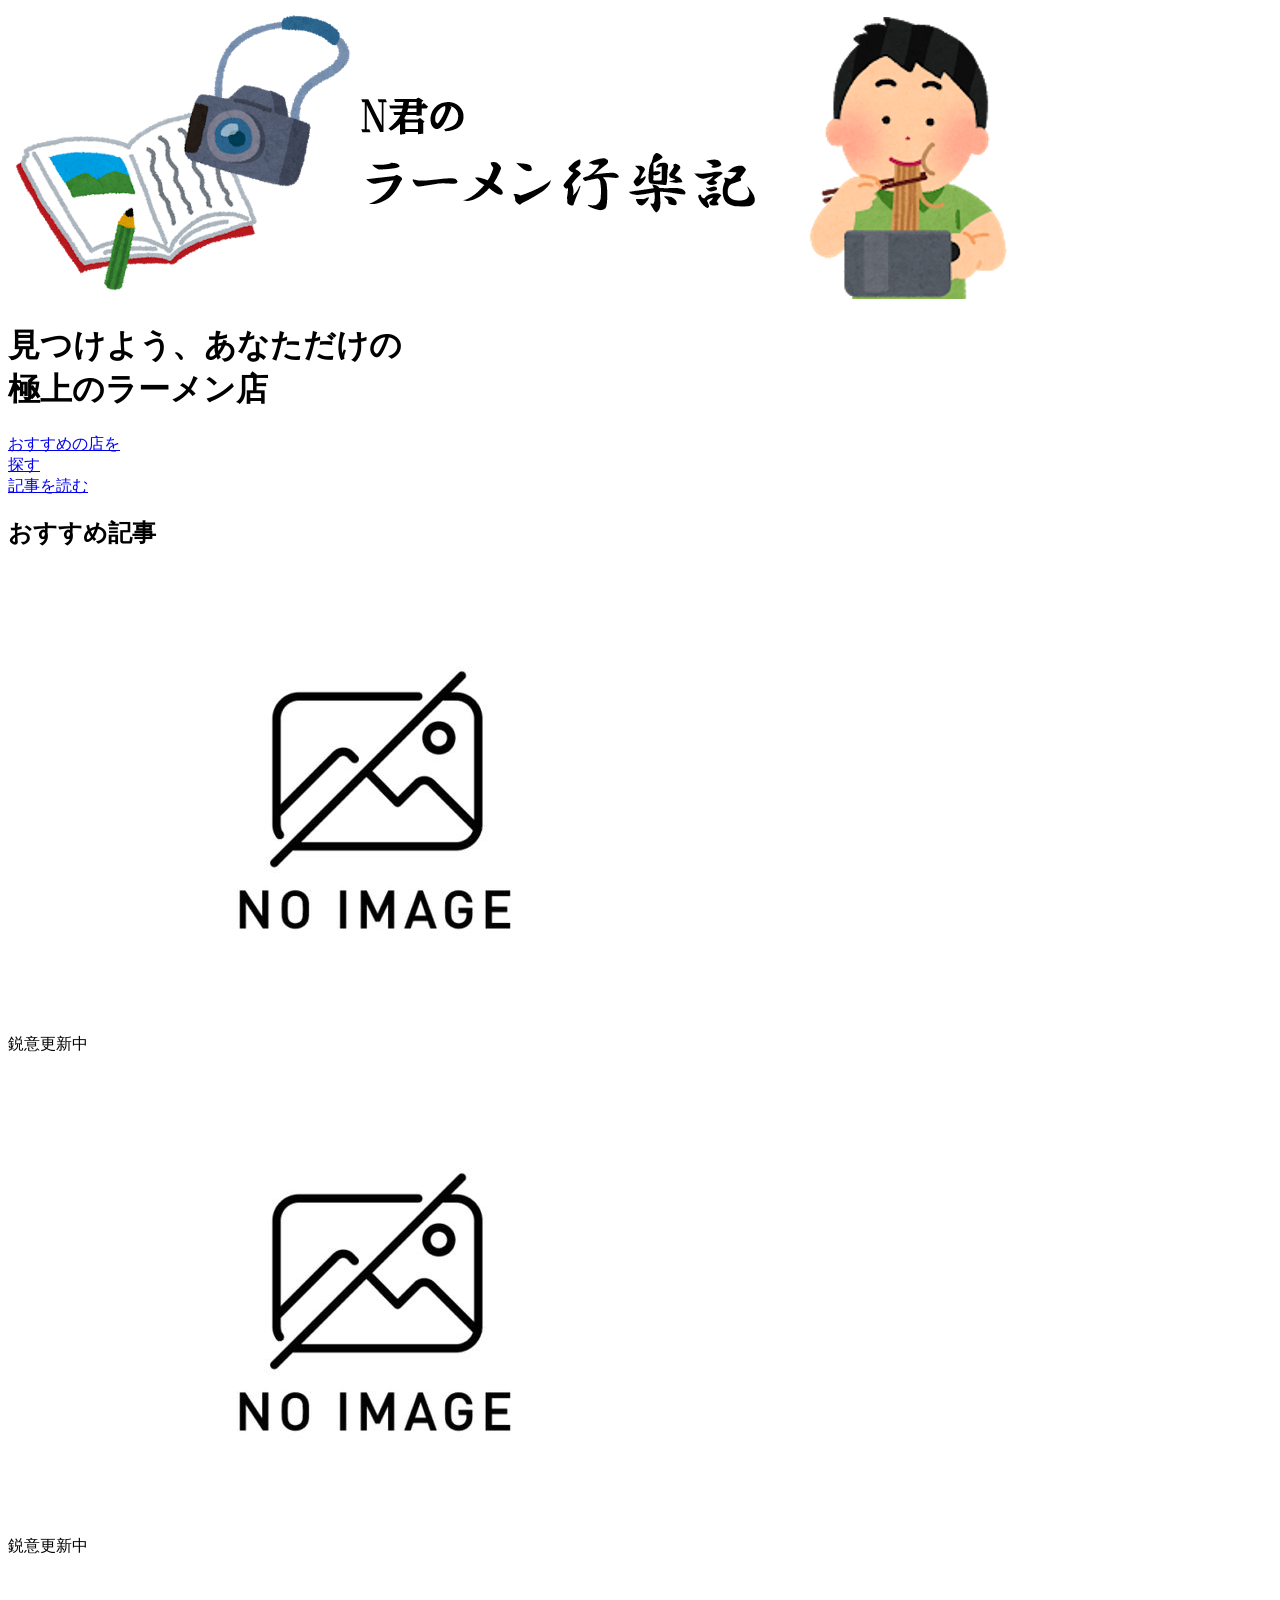
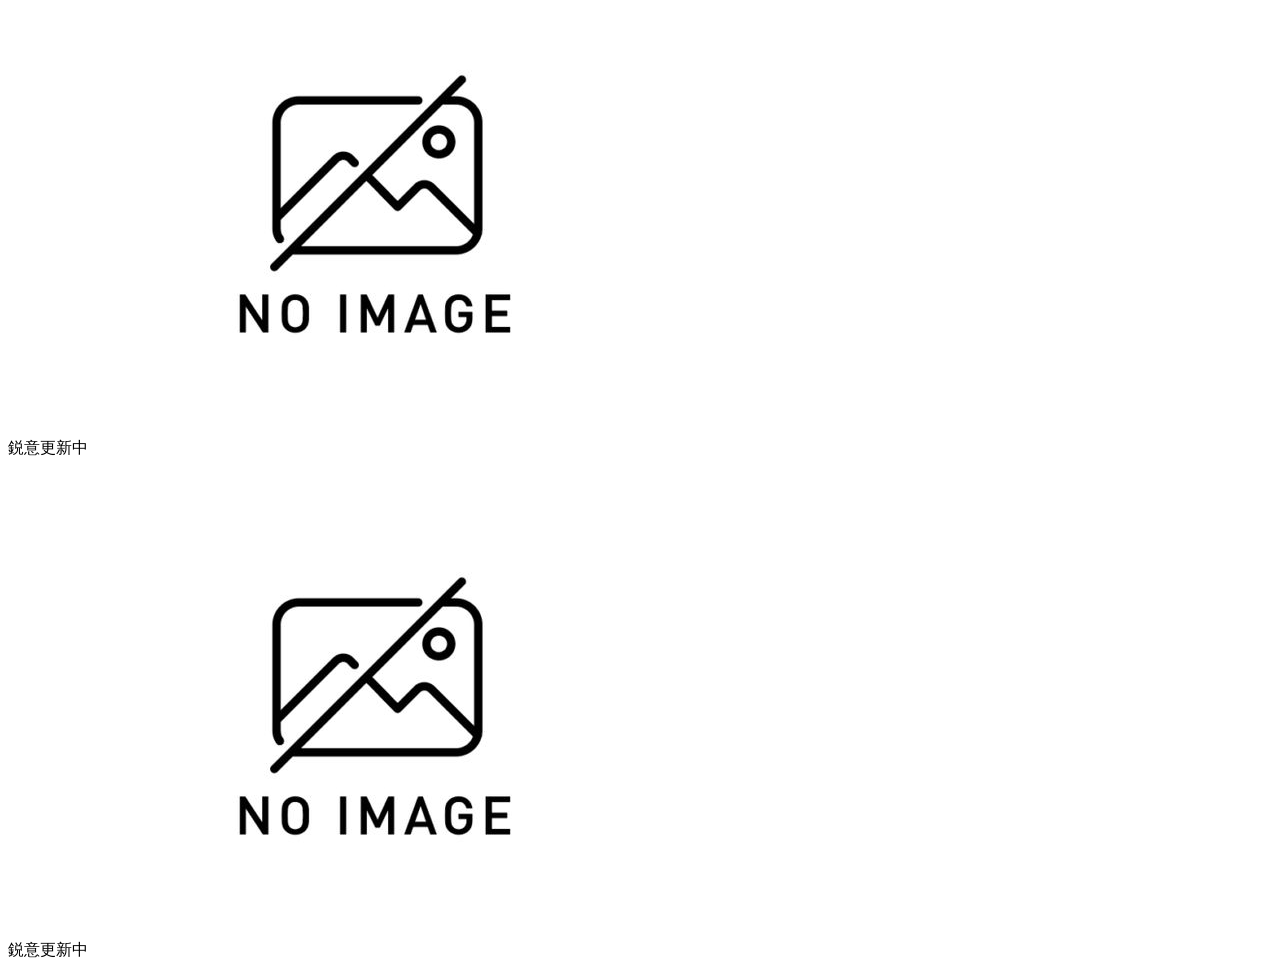
==== mainpage.html @ be13416c "Create mainpage.html" ====
<!doctype html>
<html lang="ja">
    <head>
        <meta charset="UTF-8">
        <title>N君のラーメン行楽記</title>
         <!--リセットcss、修飾用cssを入力-->
         <link rel="stylesheet" href="mp-stylesheet.css">
    </head>

    <body>
    <header>
         <!--ラーメン/旅行写真を入れる(background image)-->
             <!--メインページへのリンク付き画像を貼る-->
                <div class="links">
                    <div class="links-item">
                        <a href="mainpage.html"><img src="image/タイトル.png" class="main-link " ></a>
                    </div>
                </div>
    </header>
    <main>
        <div class="main-background">
            <h1 class="outline">
                見つけよう、あなただけの<br>極上のラーメン店
            </h1>
        </div>
        <!--おすすめの店を探す-->
        <div class="container1">
            <a href="search.html">
                <div class="item1 search" >
                        <span class="text">おすすめの店を</span><br>探す
                </div>
            </a>
        <!--記事を読む-->
        <a href="article.html">    
            <div class="item1 article">
                記事を読む
            </div>
            </a>
         </div>
        <h2 class="favorite">
            おすすめ記事
        </h2>
            <!--気に入った記事or閲覧数が多い記事をピックアップして並べる-->
        <div class="container2">
            <div class="items">
              <img src="image/no-image.jpg" class="article-image">
              <p>鋭意更新中</p> 
            </div>
            <div class="items">
                <img src="image/no-image.jpg" class="article-image">
                <p>鋭意更新中</p> 
            </div>
            <div class="items">
                <img src="image/no-image.jpg" class="article-image">
                <p>鋭意更新中</p> 
            </div>
            <div class="items">
                <img src="image/no-image.jpg" class="article-image">
                <p>鋭意更新中</p> 
            </div>
        </div>
    </main>
    <footer>
        <!--ゆくゆくはgoogleアカウントやtwitterアカウントを作ってリンクを貼りたい-->
        <!--連絡フォームもひと段落つけば追加しておすすめのラーメン店なども募集する-->
    </footer>
    </body>
</html>
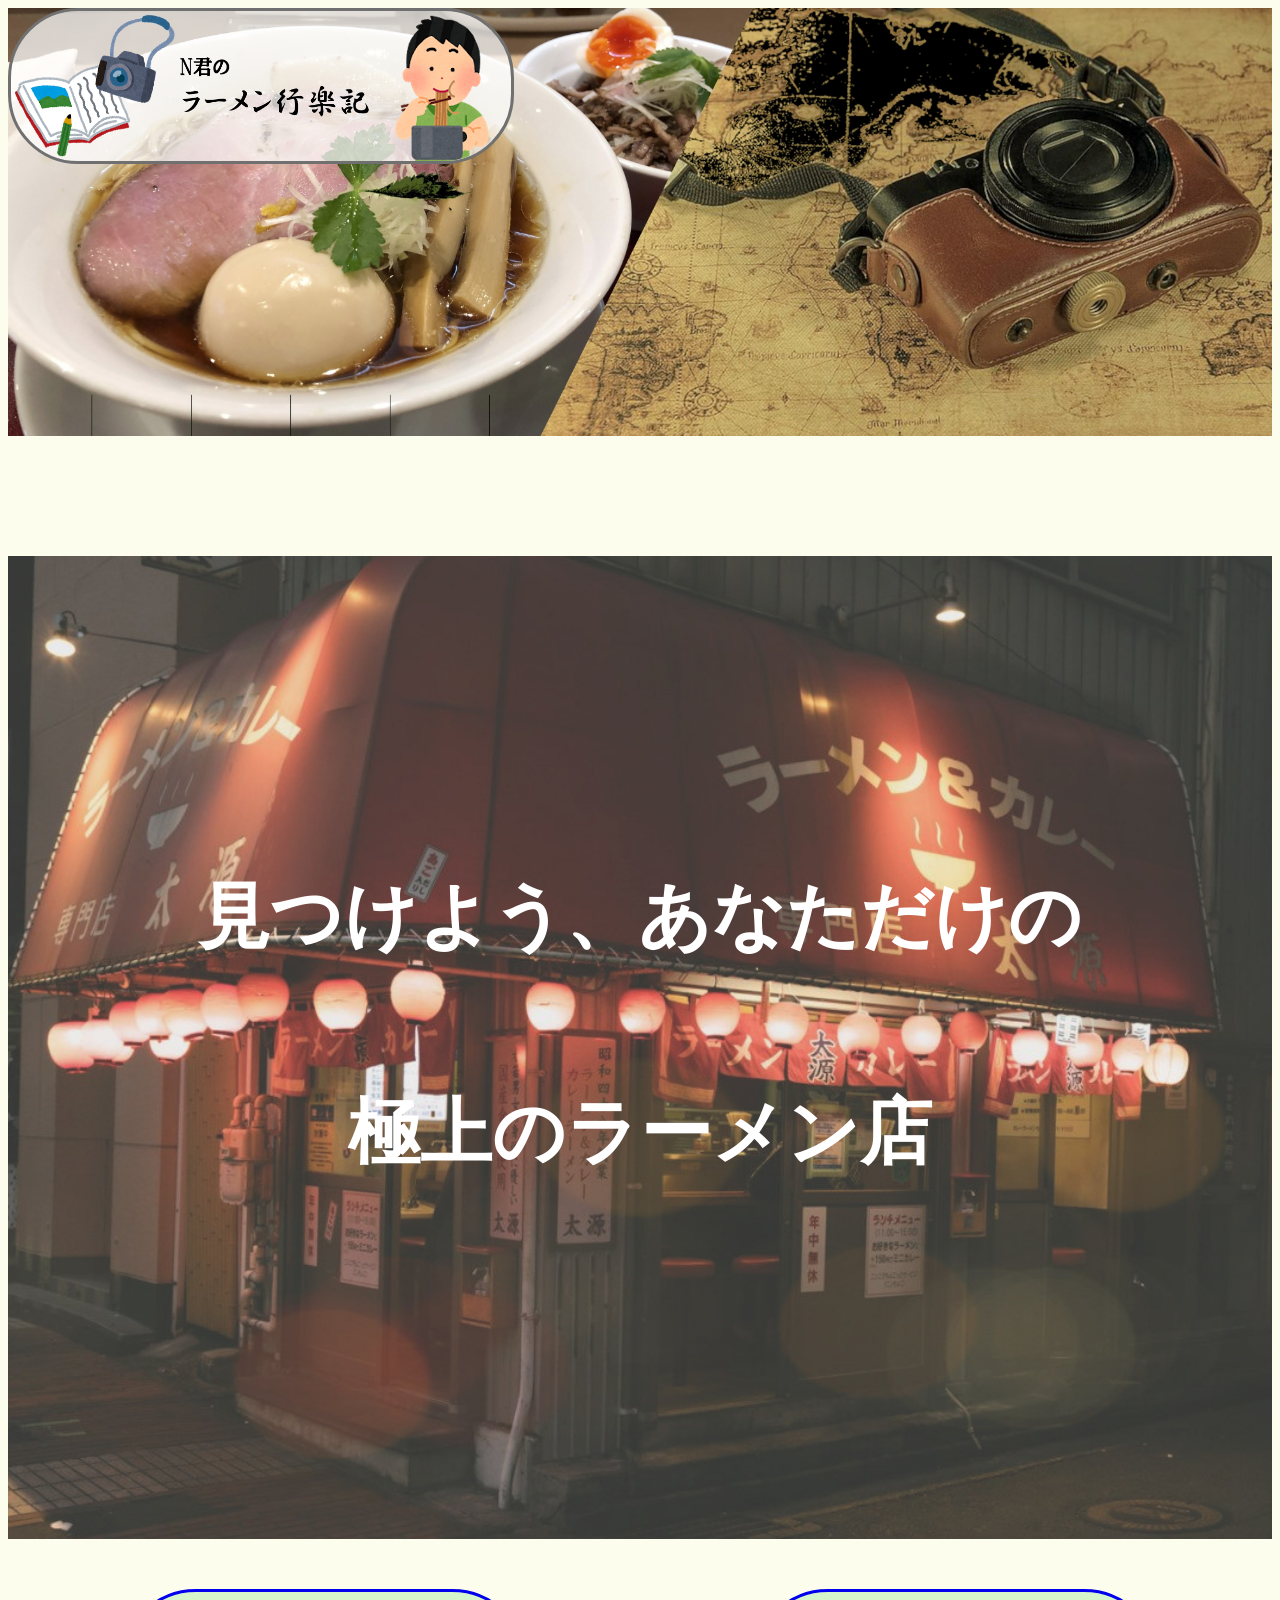
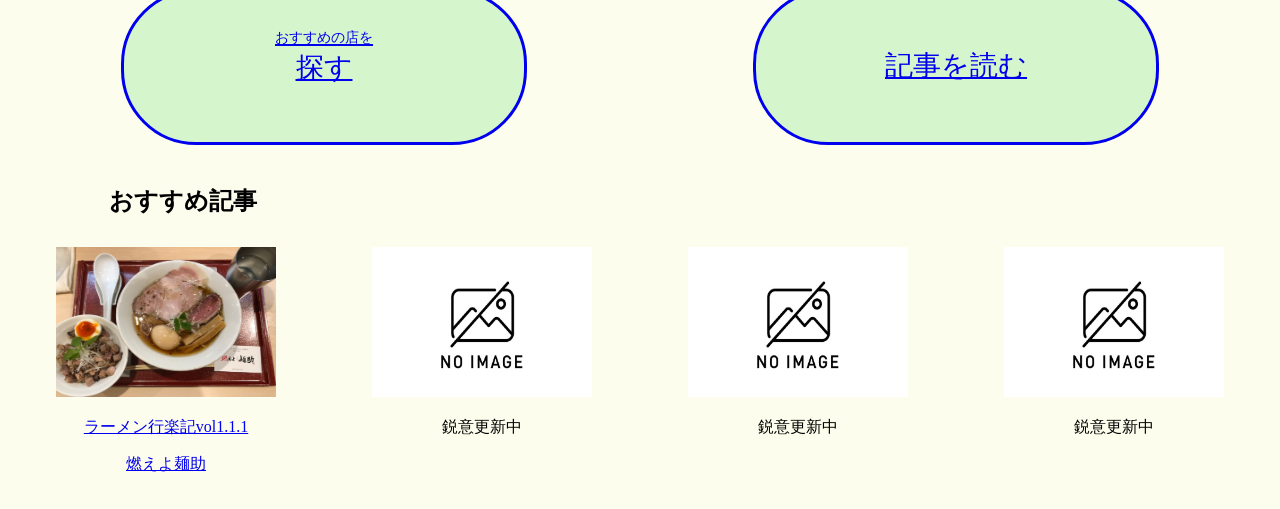
==== commit 3bec753e: "Update mainpage.html" ====
--- a/mainpage.html
+++ b/mainpage.html
@@ -1,3 +1,4 @@
+<!--おすすめ記事の更新を忘れないこと-->
 <!doctype html>
 <html lang="ja">
     <head>
@@ -43,8 +44,11 @@
             <!--気に入った記事or閲覧数が多い記事をピックアップして並べる-->
         <div class="container2">
             <div class="items">
-              <img src="image/no-image.jpg" class="article-image">
-              <p>鋭意更新中</p> 
+                <a href="vol1.1.1.html">
+                    <img src="image/ラーメン/燃えよ麺助1.jpg" class="article-image">
+                    <p>ラーメン行楽記vol1.1.1</p>
+                    <p>燃えよ麺助</p>
+                </a>
             </div>
             <div class="items">
                 <img src="image/no-image.jpg" class="article-image">
--- a/mp-stylesheet.css
+++ b/mp-stylesheet.css
@@ -0,0 +1,112 @@
+@charset "UTF-8";
+body{
+    background-color:#fcfddd86;
+}
+/*ヘッダー部分*/
+header{
+    background-image:url(image/ヘッダー用画像.jpg);
+    background-size:contain;
+    background-repeat:no-repeat;
+    background-position-x: center;
+    width: 100%;
+    height:500px;
+}
+/*モバイル用orデスクトップ縮小サイズ用レイアウト*/
+@media(max-width:900px){
+    header{
+            background-image:url(image/ヘッダー用画像.jpg);
+            background-size: cover;
+            height: 290px;
+        }
+    }
+/*メイン部分*/
+.title-image{
+    width:86%;
+    margin:20px 7% 10px 7%;
+    padding:1em;
+    background-color:#ffffff;
+    border-style: solid;
+    border-color:#707070;
+    border-radius: 200px;
+    border-width:7px;
+}
+.main-background{
+    background-image:url(image/背景用画像.jpg);
+    background-size:cover;
+    background-repeat: no-repeat;
+    background-position: center;
+    background-color:#707070;
+    height:983px;
+    margin-bottom:50px;
+}
+.outline{
+    font-family:"游明朝";
+    font-size:4.5em;
+    line-height: 3em;
+    text-align: center;
+    padding-top:20%;
+    color:#ffffff;
+    font-weight:2000;
+}
+/*ナビゲーション部分*/
+.main-link{
+    width: 500px;
+    height: 150px;
+    background-color: #ffffffb9;
+    border-style:solid;
+    border-color: #707070;
+    border-radius: 70px;
+}
+.links{
+    display:flex;
+    justify-content: space-between;
+}
+
+
+/*探す、記事を読むページへのリンクボタン*/
+/*文字だけでなく背景もまとめてリンク化したい*/
+.item1{
+    border-style:solid;
+    border-radius: 75px;
+    background-color:#D5F5CC;
+    font-size:1.75em;
+    width: 400px;
+    text-align: center;
+    margin-bottom:20px;
+}
+.search{
+    padding-top: 25px;
+    height: 125px;
+}
+.article{
+    padding-top: 55px;
+    height:95px;
+}
+.container1{
+    display:flex;
+    justify-content:space-around;
+    max-height:400px;
+    width:100%;
+    flex-wrap:wrap;
+}
+.text{
+    font-size:0.5em;
+}
+/*おすすめ記事欄*/
+.favorite{
+    margin-left: 8%;
+}
+.container2{
+    display:flex;
+    justify-content:space-around;
+    flex-wrap:wrap;
+
+}
+.items{
+    text-align: center;
+    margin:10px;
+}
+.article-image{
+    height: 150px;
+    width:220px;
+}
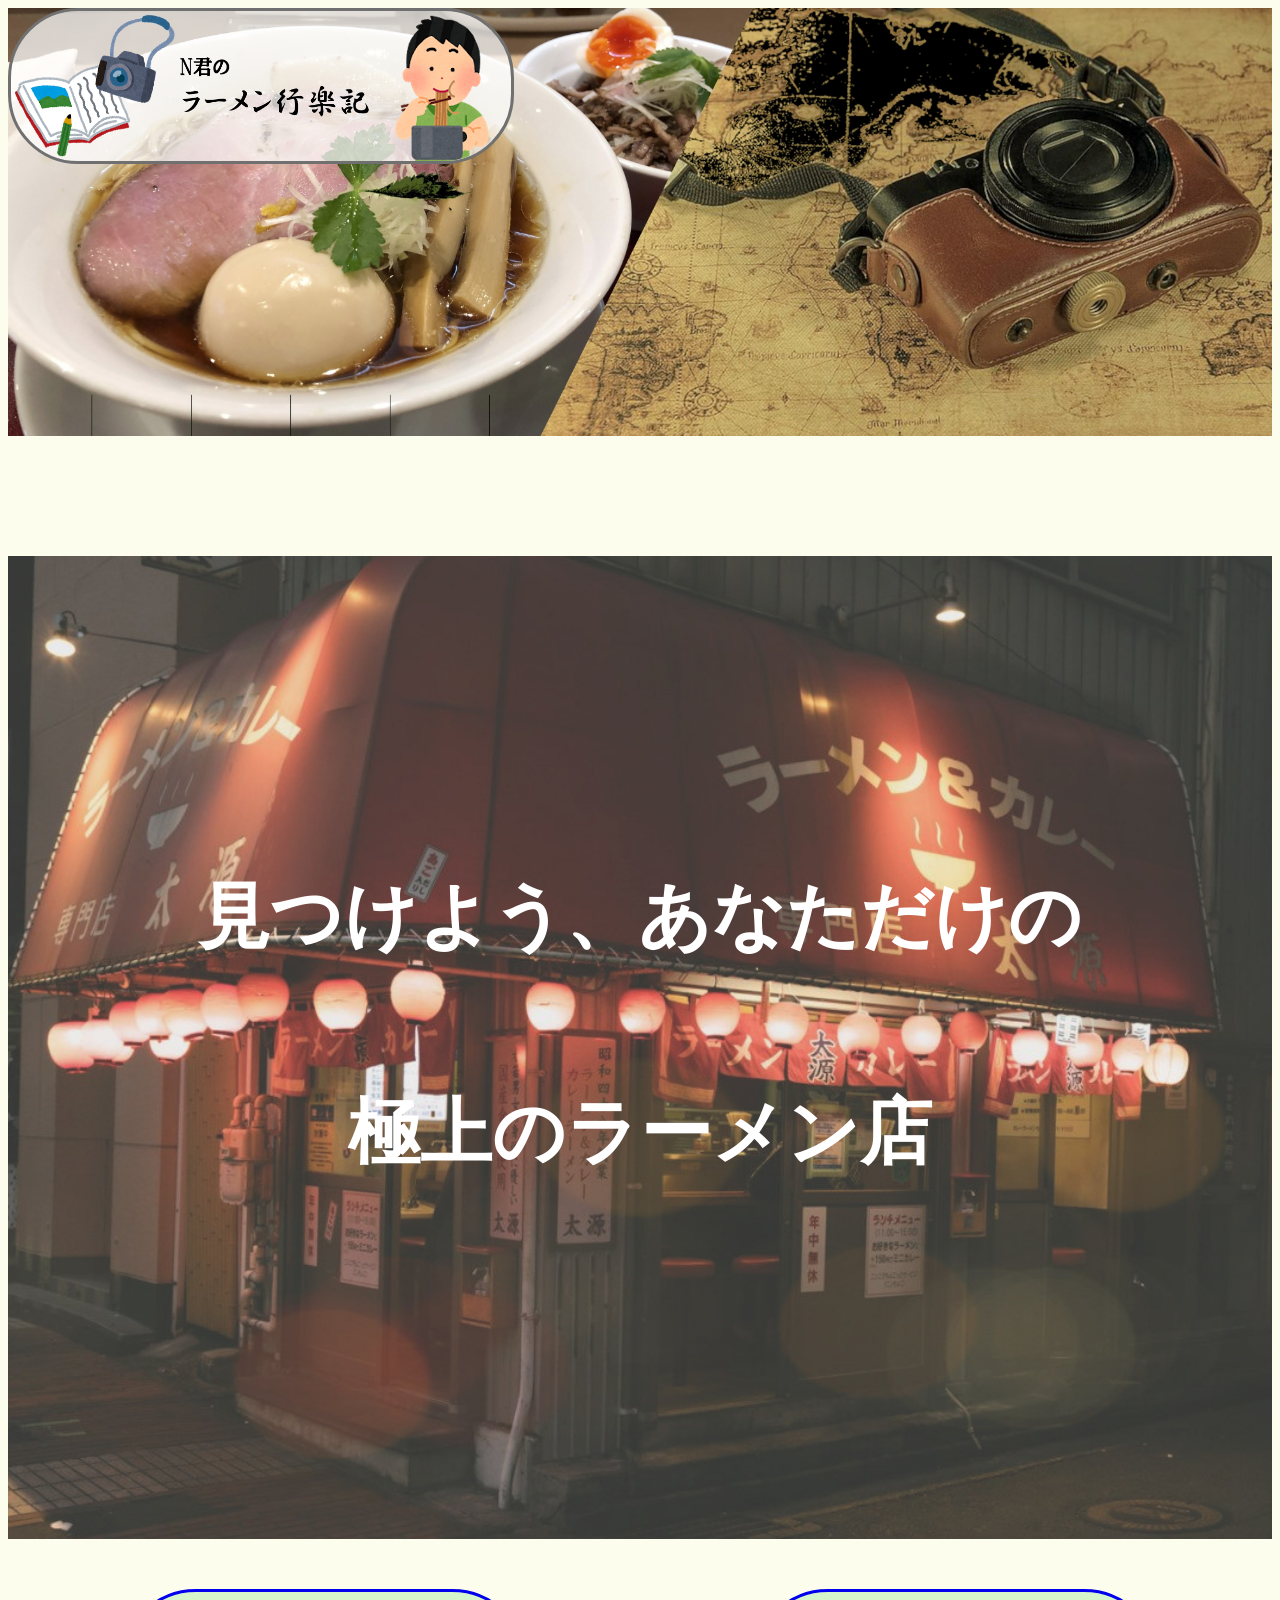
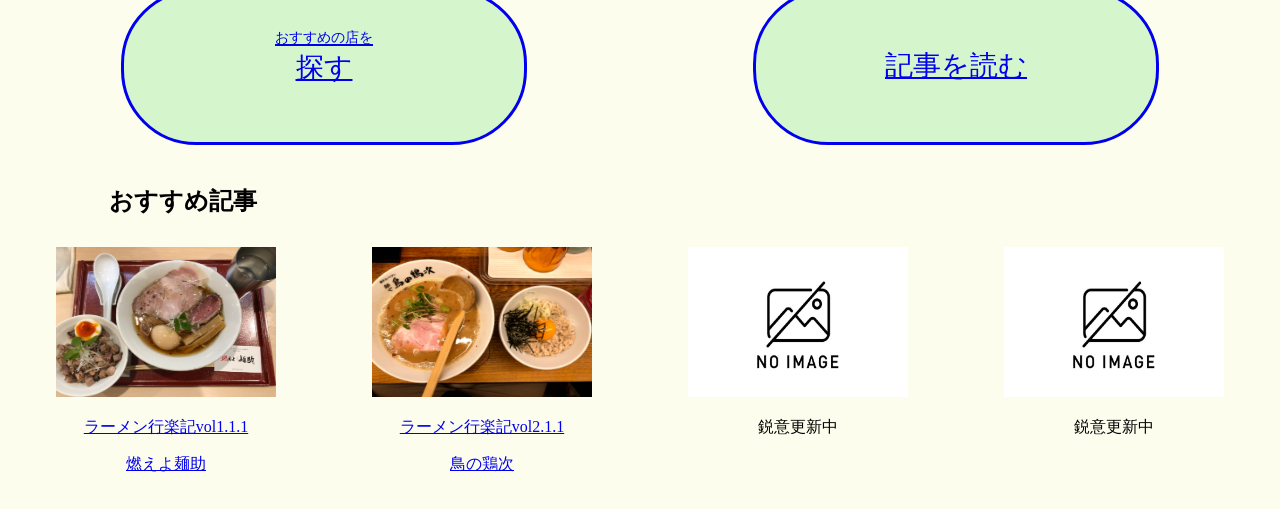
==== commit 47e866d1: "Update mainpage.html" ====
--- a/mainpage.html
+++ b/mainpage.html
@@ -51,8 +51,11 @@
                 </a>
             </div>
             <div class="items">
-                <img src="image/no-image.jpg" class="article-image">
-                <p>鋭意更新中</p> 
+                <a href="vol2.1.1.html">
+                    <img src="image/ラーメン/鳥の鶏次1.jpg" class="article-image">
+                    <p>ラーメン行楽記vol2.1.1</p>
+                    <p>鳥の鶏次</p>
+                </a>
             </div>
             <div class="items">
                 <img src="image/no-image.jpg" class="article-image">
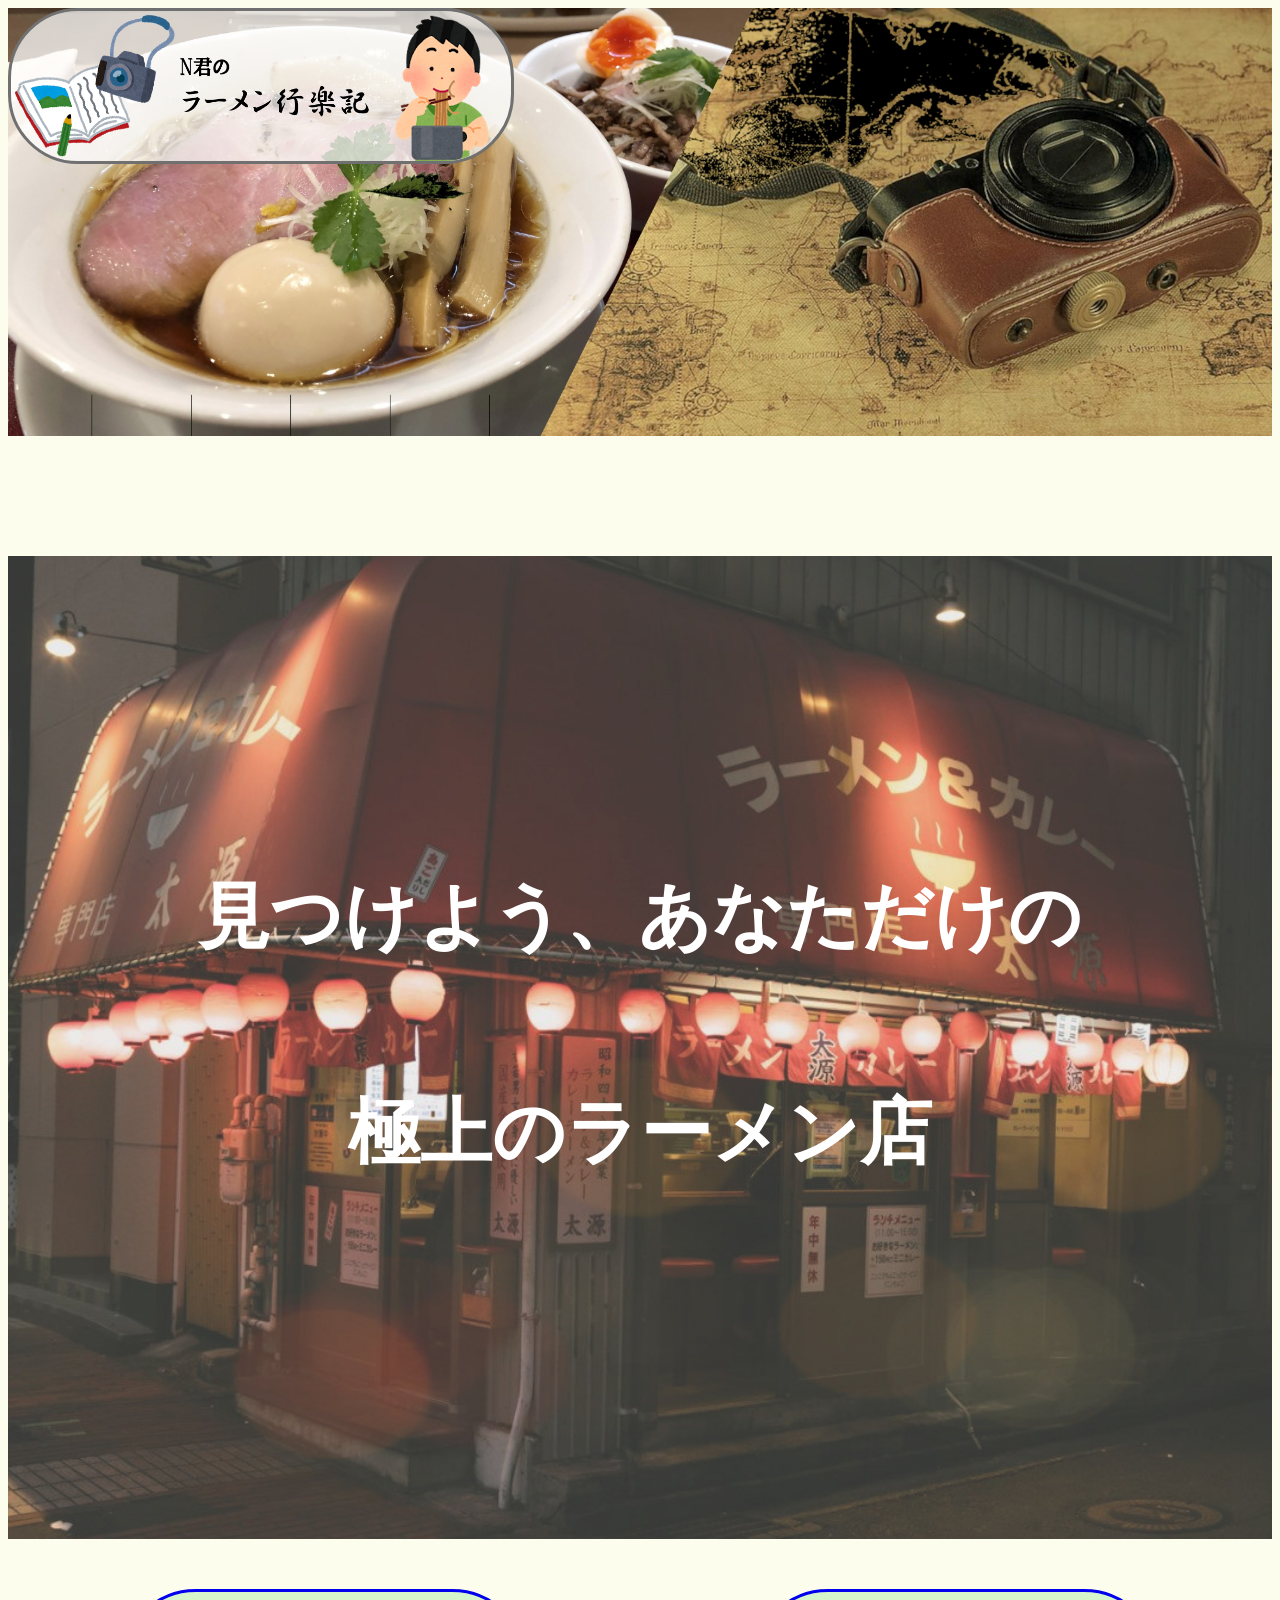
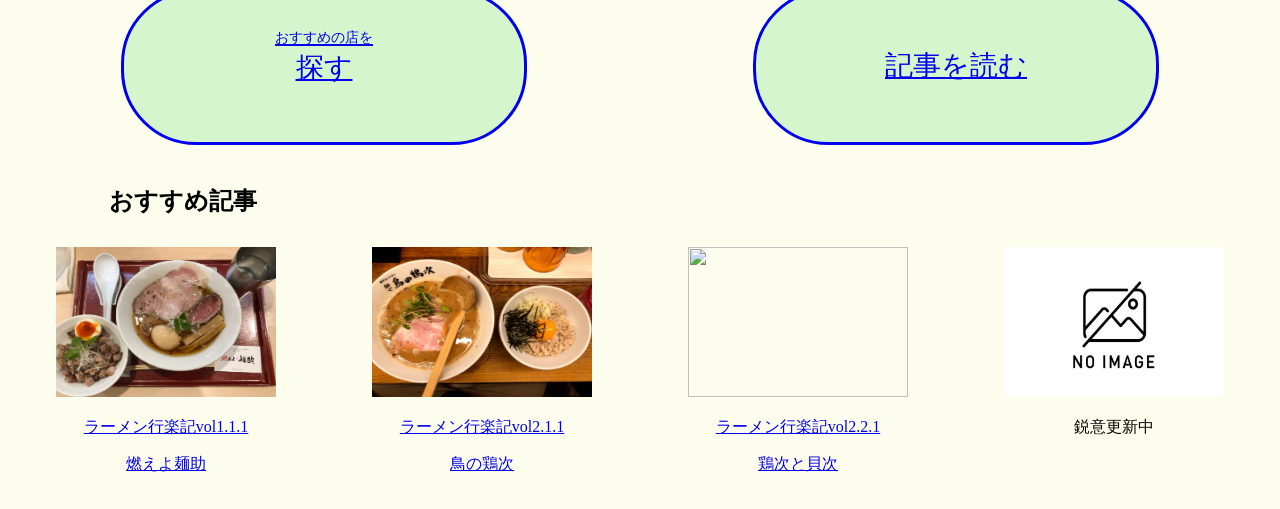
==== commit 0a2f808c: "Update mainpage.html" ====
--- a/mainpage.html
+++ b/mainpage.html
@@ -58,8 +58,11 @@
                 </a>
             </div>
             <div class="items">
-                <img src="image/no-image.jpg" class="article-image">
-                <p>鋭意更新中</p> 
+                <a href="vol2.2.1.html">
+                    <img src="image/ラーメン/鶏次と貝次1.jpg" class="article-image">
+                    <p>ラーメン行楽記vol2.2.1</p>
+                    <p>鶏次と貝次</p>
+                </a>
             </div>
             <div class="items">
                 <img src="image/no-image.jpg" class="article-image">
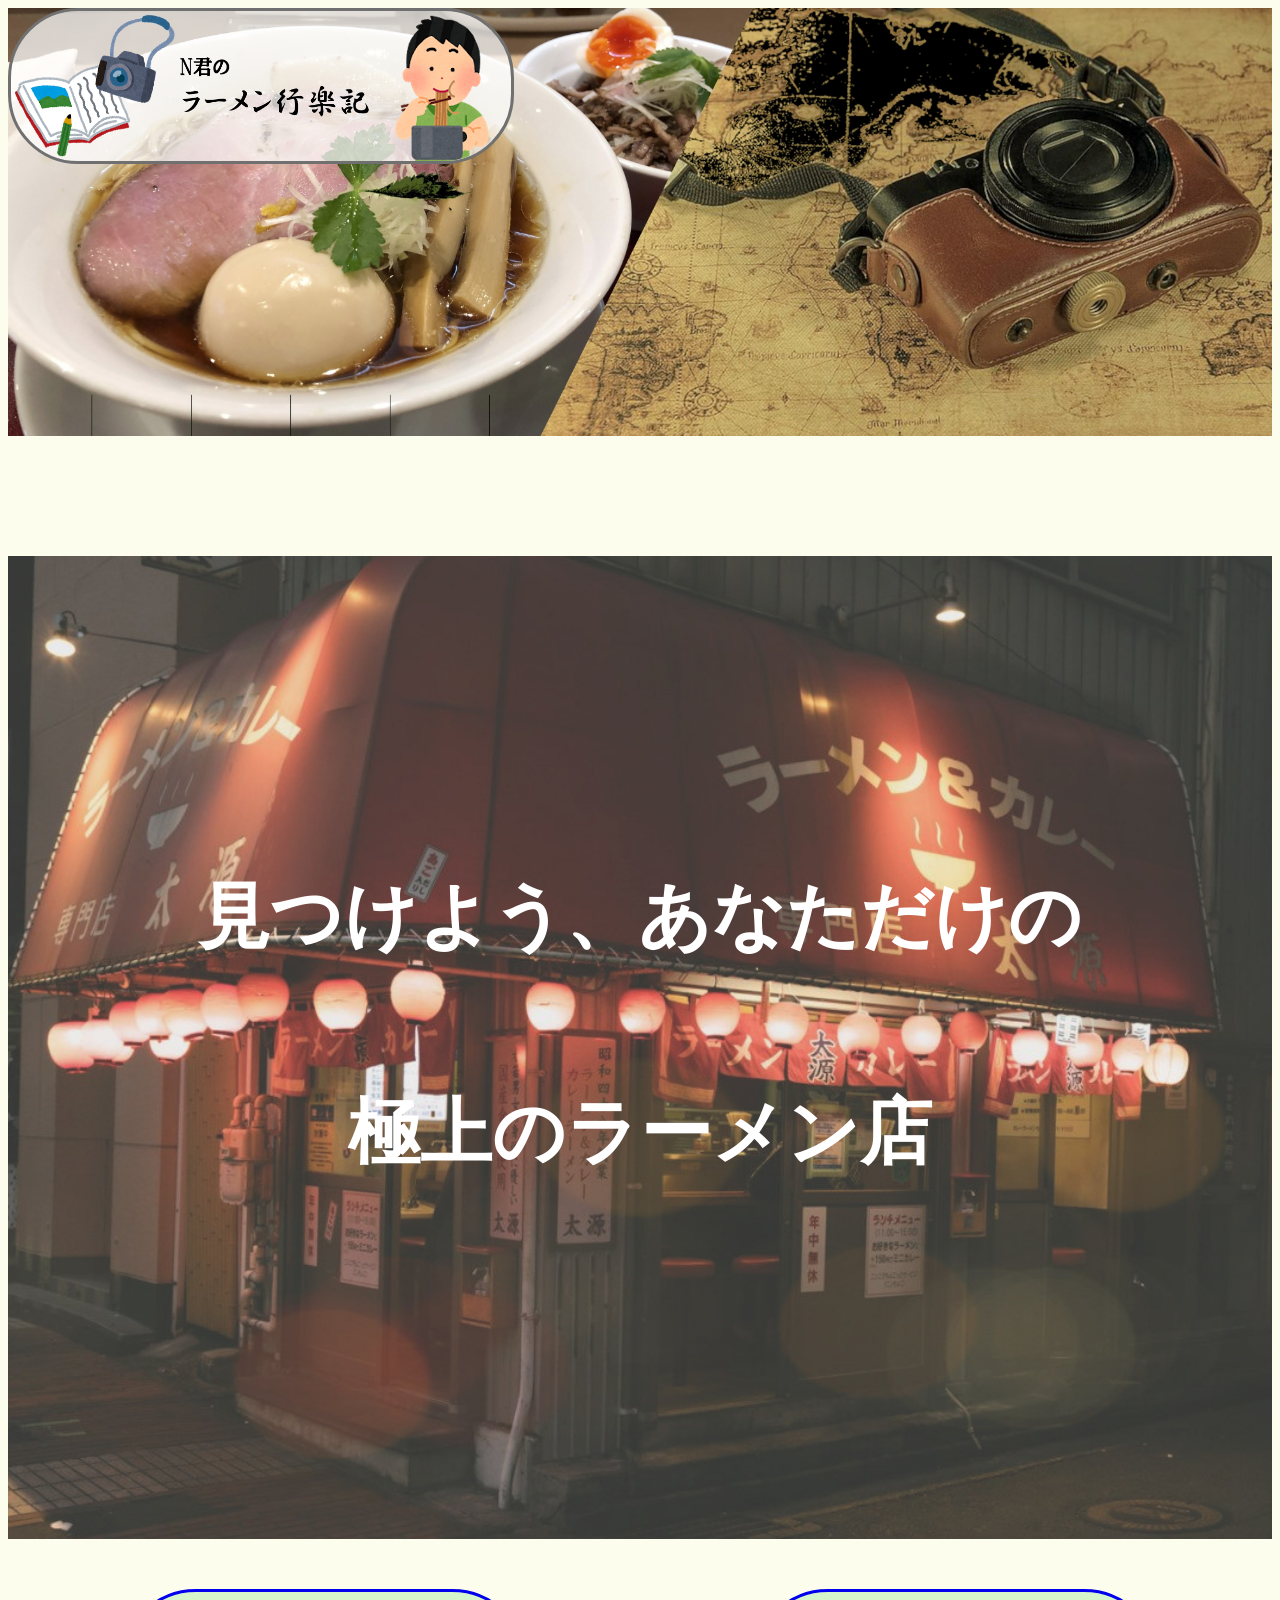
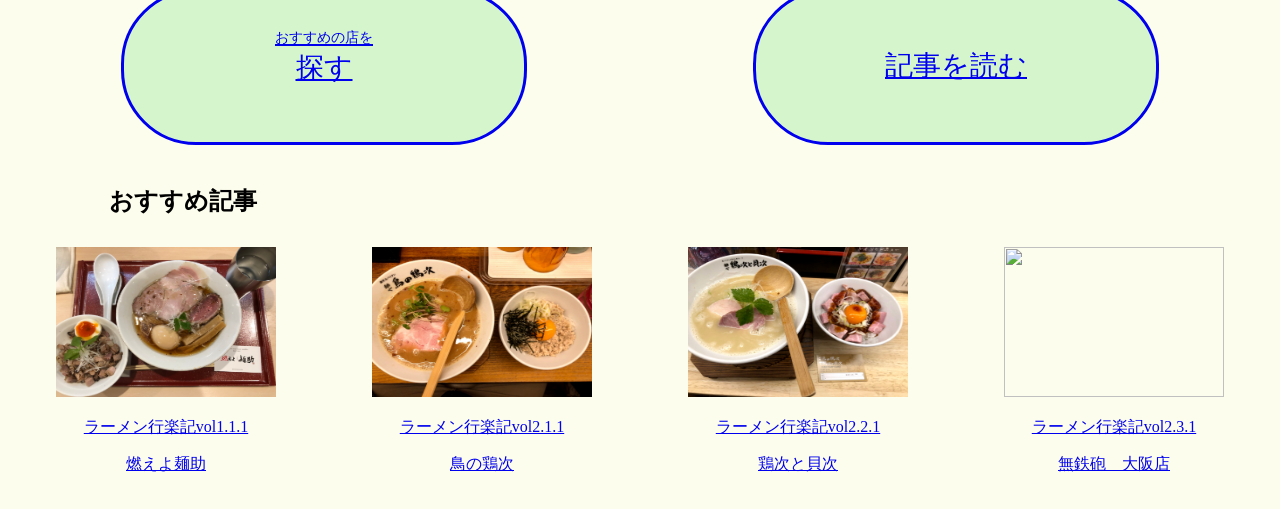
==== commit bd3ab9fd: "Update mainpage.html" ====
--- a/mainpage.html
+++ b/mainpage.html
@@ -65,8 +65,11 @@
                 </a>
             </div>
             <div class="items">
-                <img src="image/no-image.jpg" class="article-image">
-                <p>鋭意更新中</p> 
+                <a href="vol2.3.1.html">
+                    <img src="image/ラーメン/無鉄砲1.HEIC" class="article-image">
+                    <p>ラーメン行楽記vol2.3.1</p>
+                    <p>無鉄砲　大阪店</p>
+                </a>
             </div>
         </div>
     </main>
